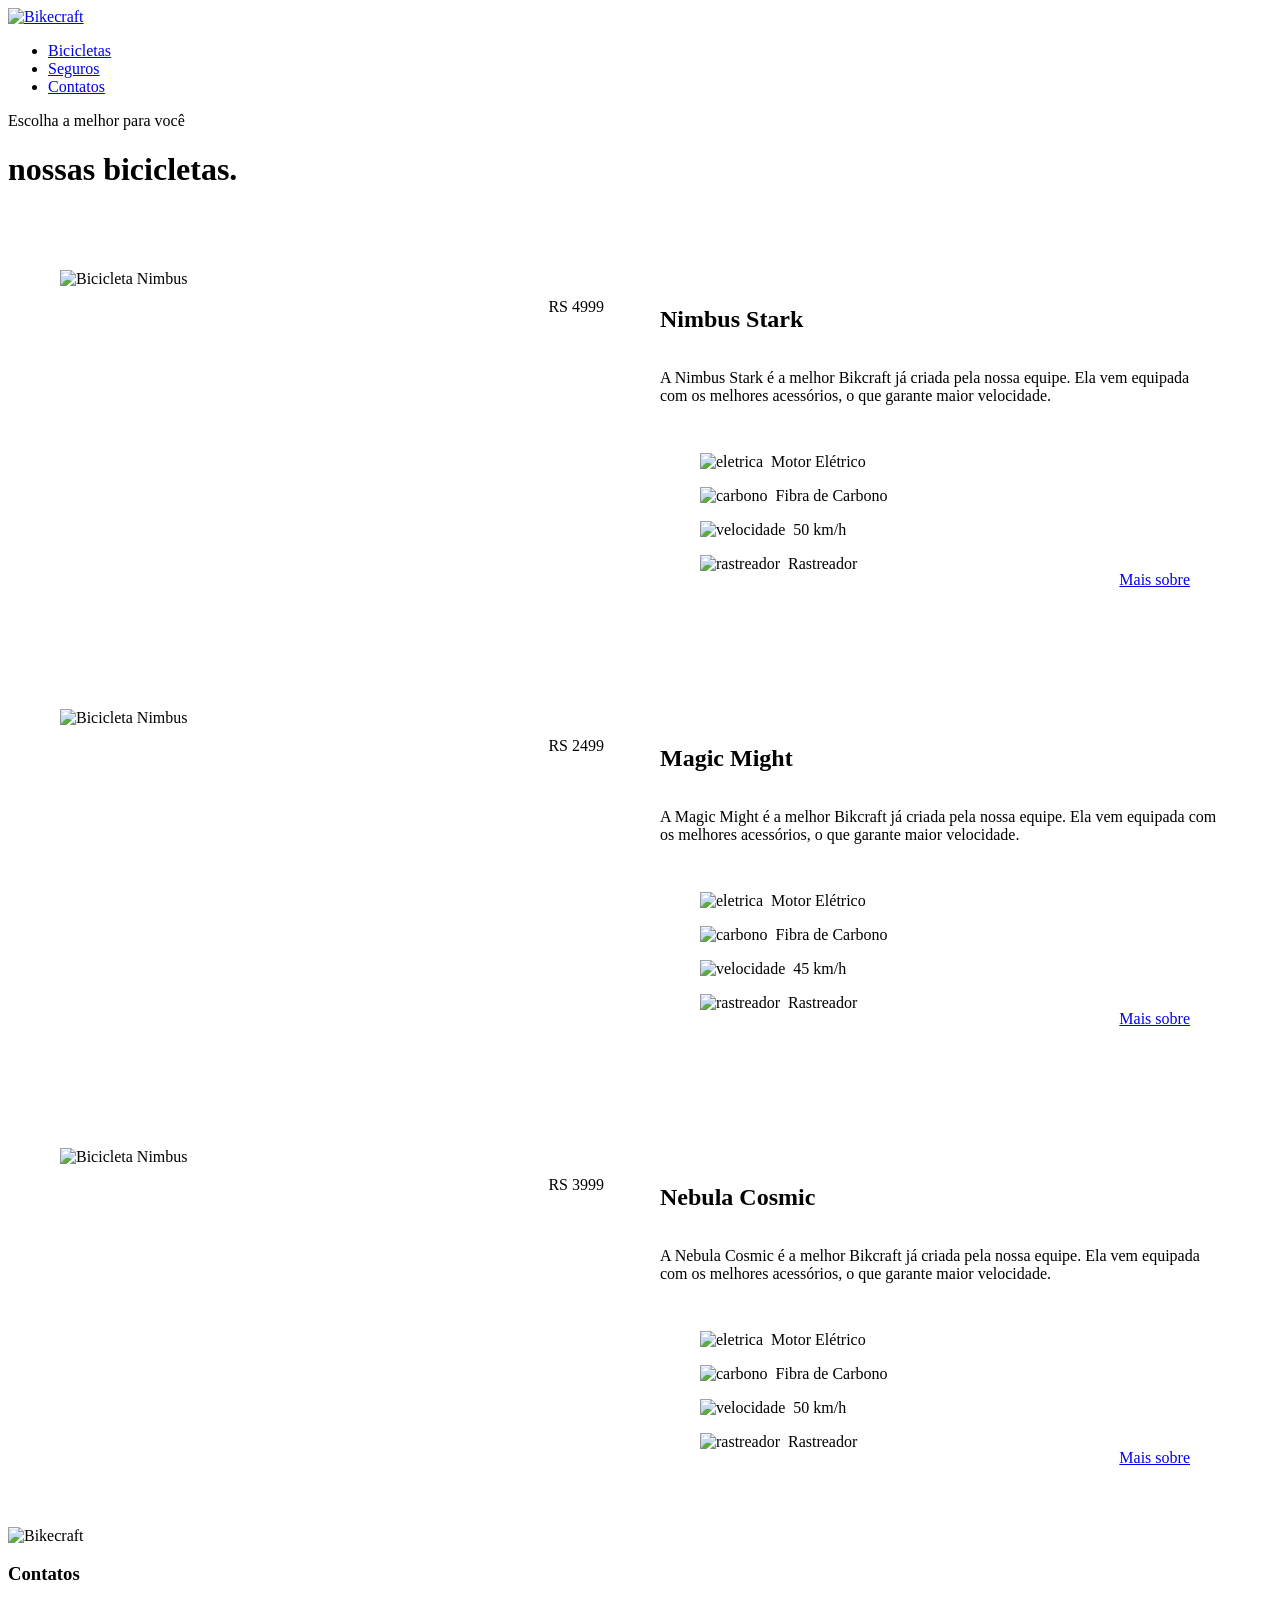
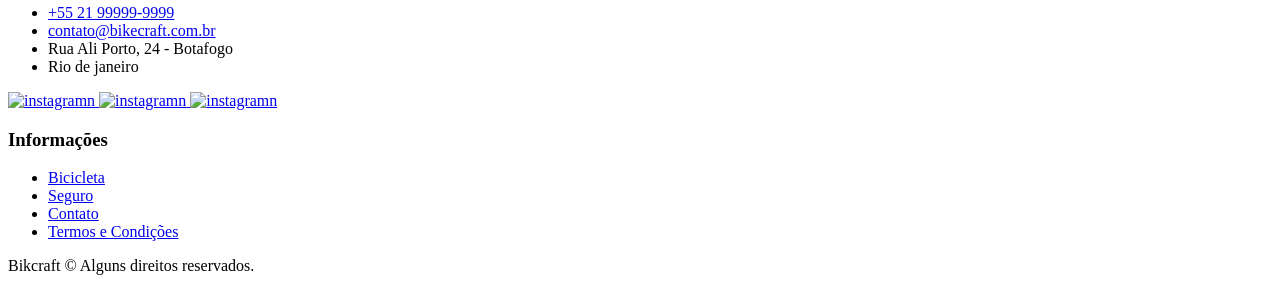
==== bicicletas.html @ 5ad6404e "Corrigindo os arquivos CSS." ====
<!DOCTYPE html>
<html lang="pt-BR">

<head>
    <meta charset="UTF-8">
    <meta name="viewport" content="width=device-width, initial-scale=1.0">
    <title>Bicicletas | Bikecraft</title>
    <meta name="description" content="Bicicletas elétricas de alta precisão e qualidade,  feitas sob medida para o client. Explore o mundo na sua velocidade com a Bikcraft">

    <!-- CSS -->
    <link rel="stylesheet" href="./css/styles.css">

    <!-- Google Fonts -->

    <!-- <link rel="preconnect" href="https://fonts.googleapis.com">
    <link rel="preconnect" href="https://fonts.gstatic.com" crossorigin>
    <link rel="preconnect" href="https://fonts.googleapis.com">
    <link rel="preconnect" href="https://fonts.gstatic.com" crossorigin>
    <link rel="preconnect" href="https://fonts.googleapis.com">
    <link rel="preconnect" href="https://fonts.gstatic.com" crossorigin>
    <link href="https://fonts.googleapis.com/css2?family=Poppins:ital,wght@400;0,600;0&family=Roboto:ital,wght@400;0,500;0&display=swap" rel="stylesheet"> -->

</head>

<!-- Menu -->

<body id="bicicletas">
    <header class="header-bg">
        <div class="header">
            <a href="./index.html">
                <img src="./img/bikcraft.svg" alt="Bikecraft">
            </a>
            <nav aria-label="primaria" font-1-m cor-0>
                <ul class="header-menu">
                    <li><a href="bicicletas.html">Bicicletas</a></li>
                    <li><a href="seguros.html">Seguros</a></li>
                    <li><a href="contatos.html">Contatos</a></li>
                </ul>
            </nav>
        </div>
    </header>

    <!-- Bicicletas -->

    <main>
        <div class="titulo">
            <div class="titulo-container">
                <p class="font-2-l-b cor-5">Escolha a melhor para você</p>
                <h1 class="font-1-xxl cor-0">nossas bicicletas<span>.</span></h1>
            </div>
        </div>

        <!-- Nimbus -->

        <div class="bicicletas-principal">
            <div class="bicicletas container">
                <div class="imagens">
                    <img src="./img/bicicletas/nimbus.jpg" alt="Bicicleta Nimbus">
                    <span class="font-2-m cor-0">RS 4999</span>
                </div>
                <div class="bicicletas-conteudos">
                    <h2 class="font-1-xl">Nimbus Stark</h2>
                    <p class="font-2-s cor-5">A Nimbus Stark é a melhor Bikcraft já criada pela nossa equipe. Ela vem equipada com os melhores acessórios, o que garante maior velocidade.</p>
                    <ul class="font-1-m cor-8">
                        <li><img src="./img/icones/eletrica.svg" alt="eletrica">Motor Elétrico</li>
                        <li><img src="./img/icones/carbono.svg" alt="carbono">Fibra de Carbono</li>
                        <li><img src="./img/icones/velocidade.svg" alt="velocidade">50 km/h</li>
                        <li><img src="./img/icones/rastreador.svg" alt="rastreador">Rastreador</li>
                    </ul>
                    <a class="botao seta" href="bicicletas/nimbus.html">Mais sobre</a>
                </div>
            </div>
        </div>

        <!-- Magic Might -->

        <div class="bicicletas-principal">
            <div class="bicicletas container">
                <div class="imagens">
                    <img src="./img/bicicletas/magic.jpg" alt="Bicicleta Nimbus">
                    <span class="font-2-m cor-0">RS 2499</span>
                </div>
                <div class="bicicletas-conteudos">
                    <h2 class="font-1-xl cor-0">Magic Might</h2>
                    <p class="font-2-s cor-5">A Magic Might é a melhor Bikcraft já criada pela nossa equipe. Ela vem equipada com os melhores acessórios, o que garante maior velocidade.</p>
                    <ul class="font-1-m cor-8">
                        <li><img src="./img/icones/eletrica.svg" alt="eletrica">Motor Elétrico</li>
                        <li><img src="./img/icones/carbono.svg" alt="carbono">Fibra de Carbono</li>
                        <li><img src="./img/icones/velocidade.svg" alt="velocidade">45 km/h</li>
                        <li><img src="./img/icones/rastreador.svg" alt="rastreador">Rastreador</li>
                    </ul>
                    <a class="botao seta" href="bicicletas/magic.html">Mais sobre</a>
                </div>
            </div>
        </div>

        <!-- Nebula Cosmic -->

        <div class="bicicletas-principal">
            <div class="bicicletas container">
                <div class="imagens">
                    <img src="./img/bicicletas/nebula.jpg" alt="Bicicleta Nimbus">
                    <span class="font-2-m cor-0">RS 3999</span>
                </div>
                <div class="bicicletas-conteudos">
                    <h2 class="font-1-xl">Nebula Cosmic</h2>
                    <p class="font-2-s cor-5">A Nebula Cosmic é a melhor Bikcraft já criada pela nossa equipe. Ela vem equipada com os melhores acessórios, o que garante maior velocidade.</p>
                    <ul class="font-1-m cor-8">
                        <li><img src="./img/icones/eletrica.svg" alt="eletrica">Motor Elétrico</li>
                        <li><img src="./img/icones/carbono.svg" alt="carbono">Fibra de Carbono</li>
                        <li><img src="./img/icones/velocidade.svg" alt="velocidade">50 km/h</li>
                        <li><img src="./img/icones/rastreador.svg" alt="rastreador">Rastreador</li>
                    </ul>
                    <a class="botao seta" href="bicicletas/nebula.html">Mais sobre</a>
                </div>
            </div>
        </div>
    </main>

    <!-- Footer -->

    <footer class="footer">
        <div class="footer-container">
            <img src="./img/bikcraft.svg" alt="Bikecraft">
            <div class="contato">
                <h3 class="font-2-l-b cor-0">Contatos</h3>
                <nav>
                    <ul class="font-2-m cor-5">
                        <li><a href="tel:+5521999999999">+55 21 99999-9999</a></li>
                        <li><a href="mailto:contato@bikecraft.com.br">contato@bikecraft.com.br</a></li>
                        <li>Rua Ali Porto, 24 - Botafogo</li>
                        <li>Rio de janeiro</li>
                    </ul>
                </nav>
                <div class="redes">
                    <a href="./">
                        <img src="./img/redes/instagram-p.svg" alt="instagramn">
                    </a>
                    <a href="./">
                        <img src="./img/redes/facebook-p.svg" alt="instagramn">
                    </a>
                    <a href="./">
                        <img src="./img/redes/youtube-p.svg" alt="instagramn">
                    </a>
                </div>
            </div>
            <div class="informacao">
                <h3 class="font-2-l-b cor-0">Informações</h3>
                <nav>
                    <ul class="font-1-m cor-5">
                        <li><a href="bicicletas.html">Bicicleta</a></li>
                        <li><a href="seguro.html">Seguro</a></li>
                        <li><a href="contatos.html">Contato</a></li>
                        <li><a href="termos.html">Termos e Condições</a></li>
                    </ul>
                </nav>
            </div>
            <p class="footer-copy font-2-m cor-6">Bikcraft © Alguns direitos reservados.</p>
        </div>
    </footer>

</body>
---- css/styles.css ----
/* Home */
@import "./global/home/global.css";
@import "./global/home/header.css";
@import "./global/home/introducao.css";
@import "./global/home/tipografia.css";
@import "./global/home/cores.css";
@import "./global/home/bicicletas-listas.css";
@import "./global/home/tecnologia.css";
@import "./global/home/parceiros.css";
@import "./global/home/depoimente.css";
@import "./global/home/seguro.css";
@import "./global/home/footer.css";

/* Termos */
@import "./global/termos/titulo.css";

/* Bicicletas */
@import "./global/bicicletas/bicicletas.css";
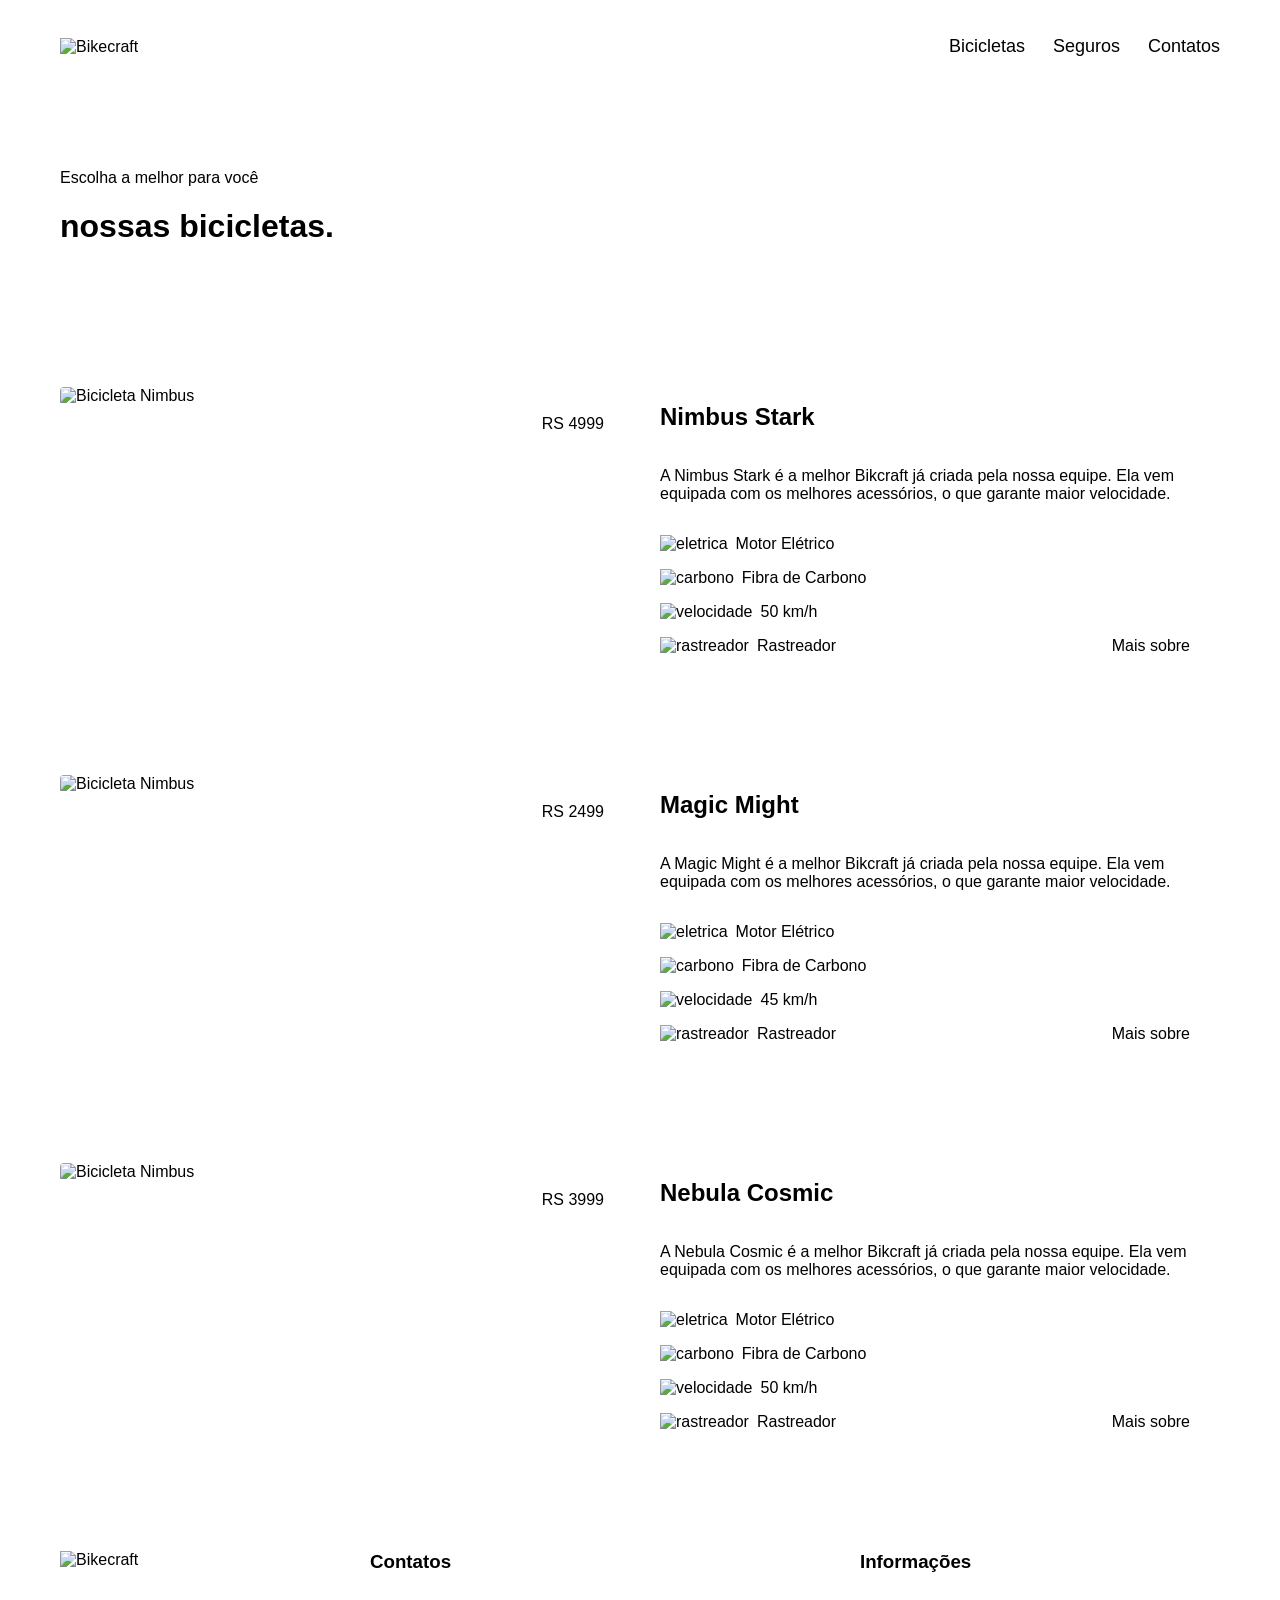
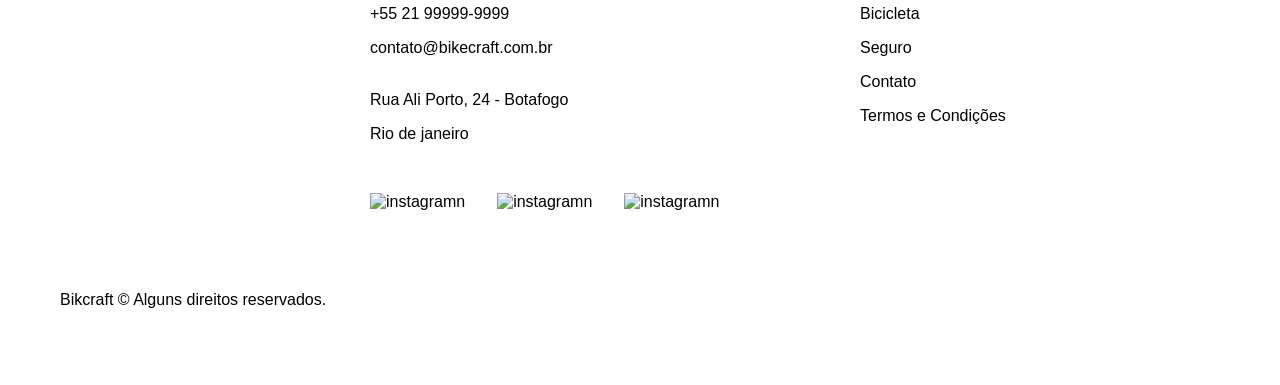
==== commit 9f243665: "Corrigindo o error do link." ====
--- a/bicicletas.html
+++ b/bicicletas.html
@@ -27,13 +27,13 @@
 <body id="bicicletas">
     <header class="header-bg">
         <div class="header">
-            <a href="./index.html">
+            <a href="index.html">
                 <img src="./img/bikcraft.svg" alt="Bikecraft">
             </a>
             <nav aria-label="primaria" font-1-m cor-0>
                 <ul class="header-menu">
                     <li><a href="bicicletas.html">Bicicletas</a></li>
-                    <li><a href="seguros.html">Seguros</a></li>
+                    <li><a href="seguro.html">Seguros</a></li>
                     <li><a href="contatos.html">Contatos</a></li>
                 </ul>
             </nav>
--- a/css/styles.css
+++ b/css/styles.css
@@ -16,3 +16,7 @@
 
 /* Bicicletas */
 @import "./global/bicicletas/bicicletas.css";
+
+/* Seguros */
+@import "./seguros/vantagens.css";
+@import "./seguros/perguntas.css";
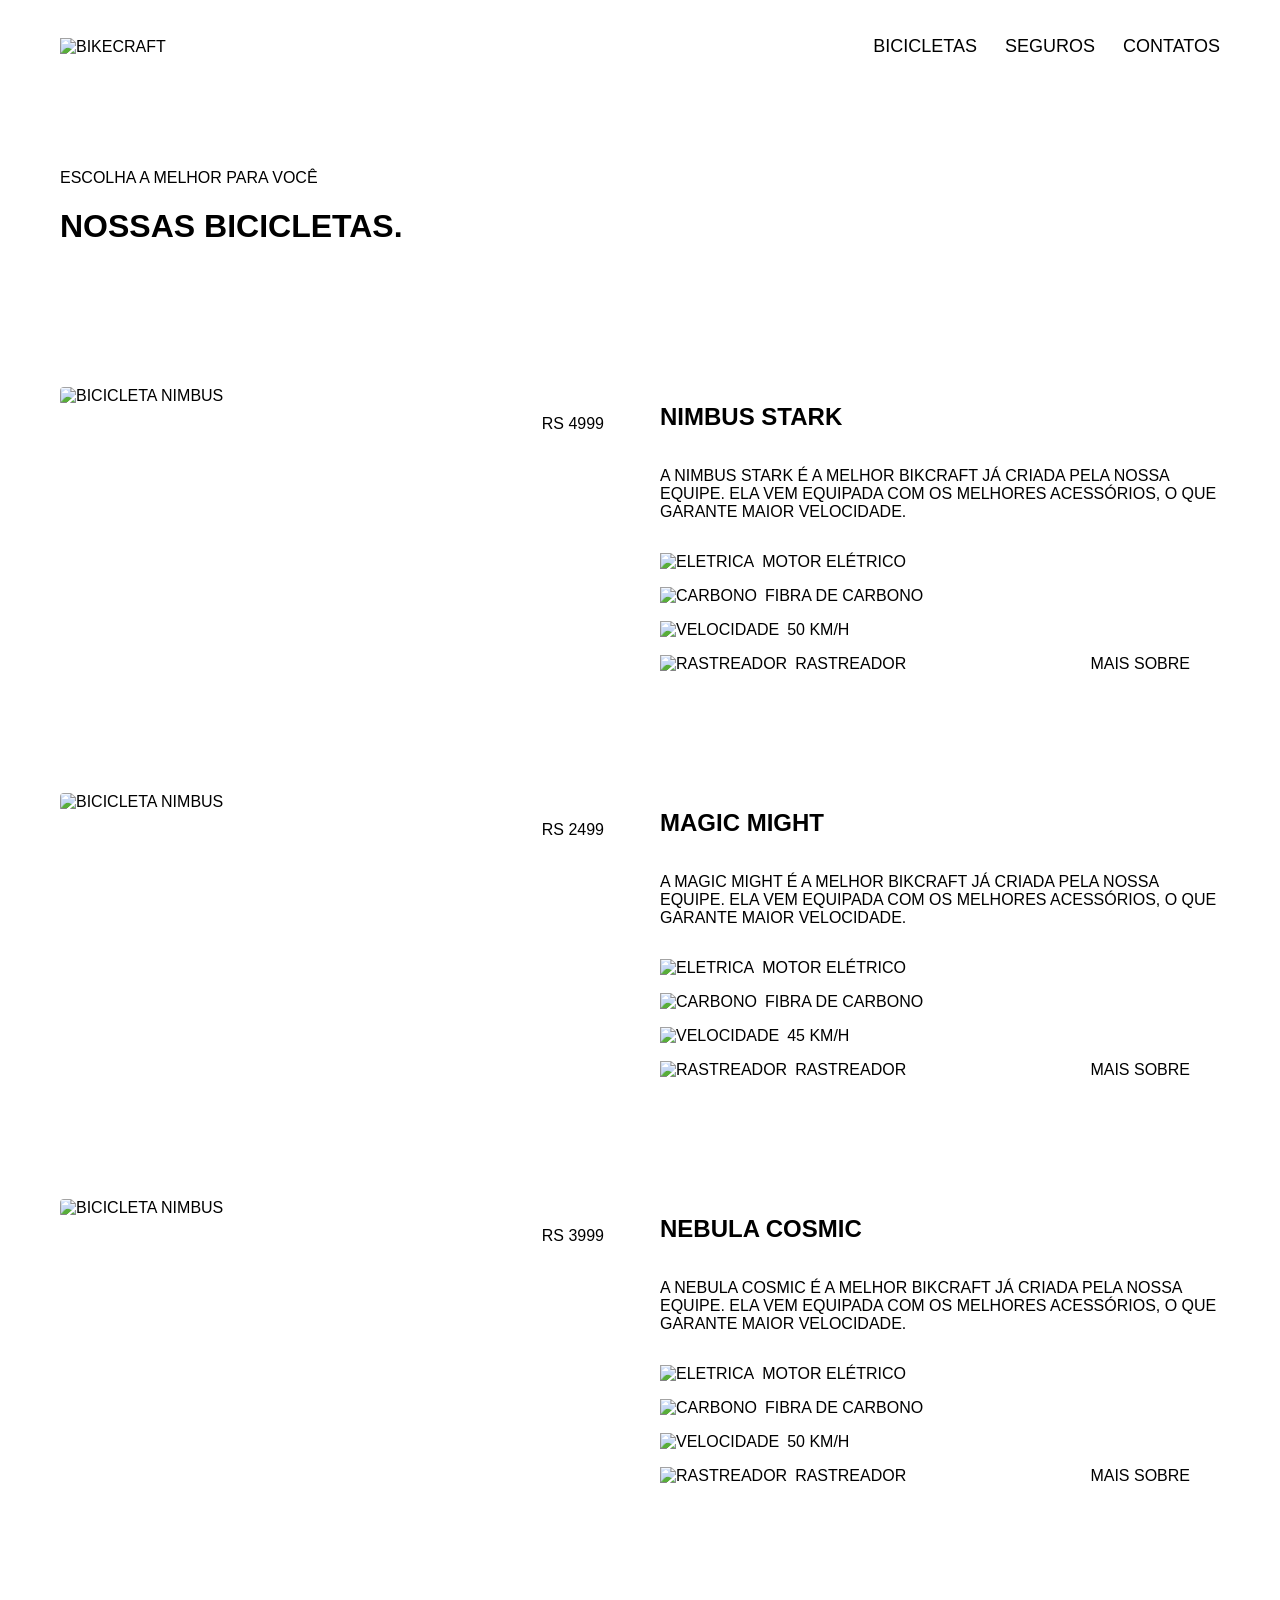
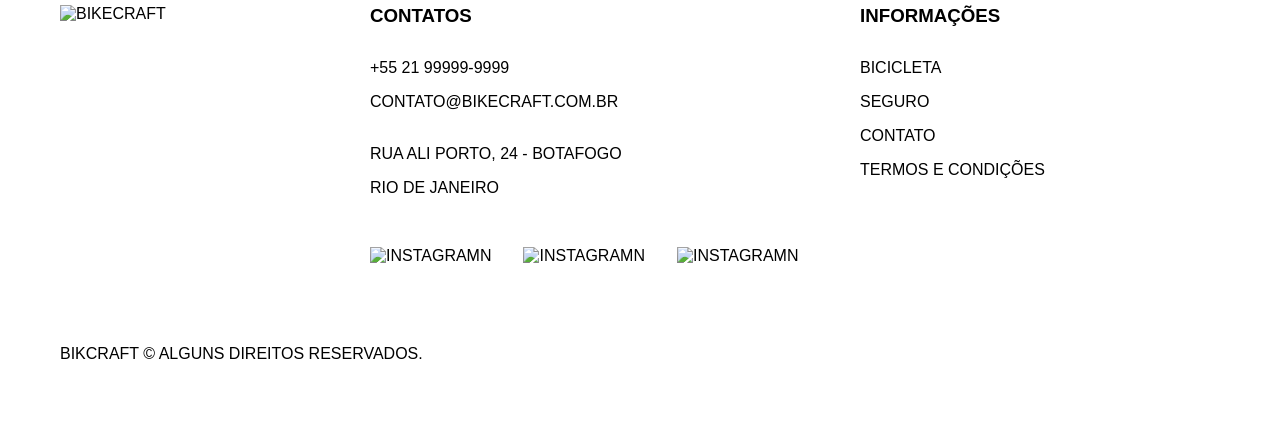
==== commit 788917be: "A parte de bicicletas que ter cada itens diferentes, já está tudo ok." ====
--- a/bicicletas.html
+++ b/bicicletas.html
@@ -67,7 +67,7 @@
                         <li><img src="./img/icones/velocidade.svg" alt="velocidade">50 km/h</li>
                         <li><img src="./img/icones/rastreador.svg" alt="rastreador">Rastreador</li>
                     </ul>
-                    <a class="botao seta" href="bicicletas/nimbus.html">Mais sobre</a>
+                    <a class="botao seta" href="./bicicletas/nimbus.html">Mais sobre</a>
                 </div>
             </div>
         </div>
@@ -89,7 +89,7 @@
                         <li><img src="./img/icones/velocidade.svg" alt="velocidade">45 km/h</li>
                         <li><img src="./img/icones/rastreador.svg" alt="rastreador">Rastreador</li>
                     </ul>
-                    <a class="botao seta" href="bicicletas/magic.html">Mais sobre</a>
+                    <a class="botao seta" href="./bicicletas/magic.html">Mais sobre</a>
                 </div>
             </div>
         </div>
@@ -111,7 +111,7 @@
                         <li><img src="./img/icones/velocidade.svg" alt="velocidade">50 km/h</li>
                         <li><img src="./img/icones/rastreador.svg" alt="rastreador">Rastreador</li>
                     </ul>
-                    <a class="botao seta" href="bicicletas/nebula.html">Mais sobre</a>
+                    <a class="botao seta" href="./bicicletas/nebula.html">Mais sobre</a>
                 </div>
             </div>
         </div>
--- a/css/styles.css
+++ b/css/styles.css
@@ -15,7 +15,9 @@
 @import "./global/termos/titulo.css";
 
 /* Bicicletas */
-@import "./global/bicicletas/bicicletas.css";
+@import "./bicicletas/bicicletas.css";
+@import "./bicicletas/nimbus.css";
+@import "./bicicletas/seguro-bicicletas.css";
 
 /* Seguros */
 @import "./seguros/vantagens.css";
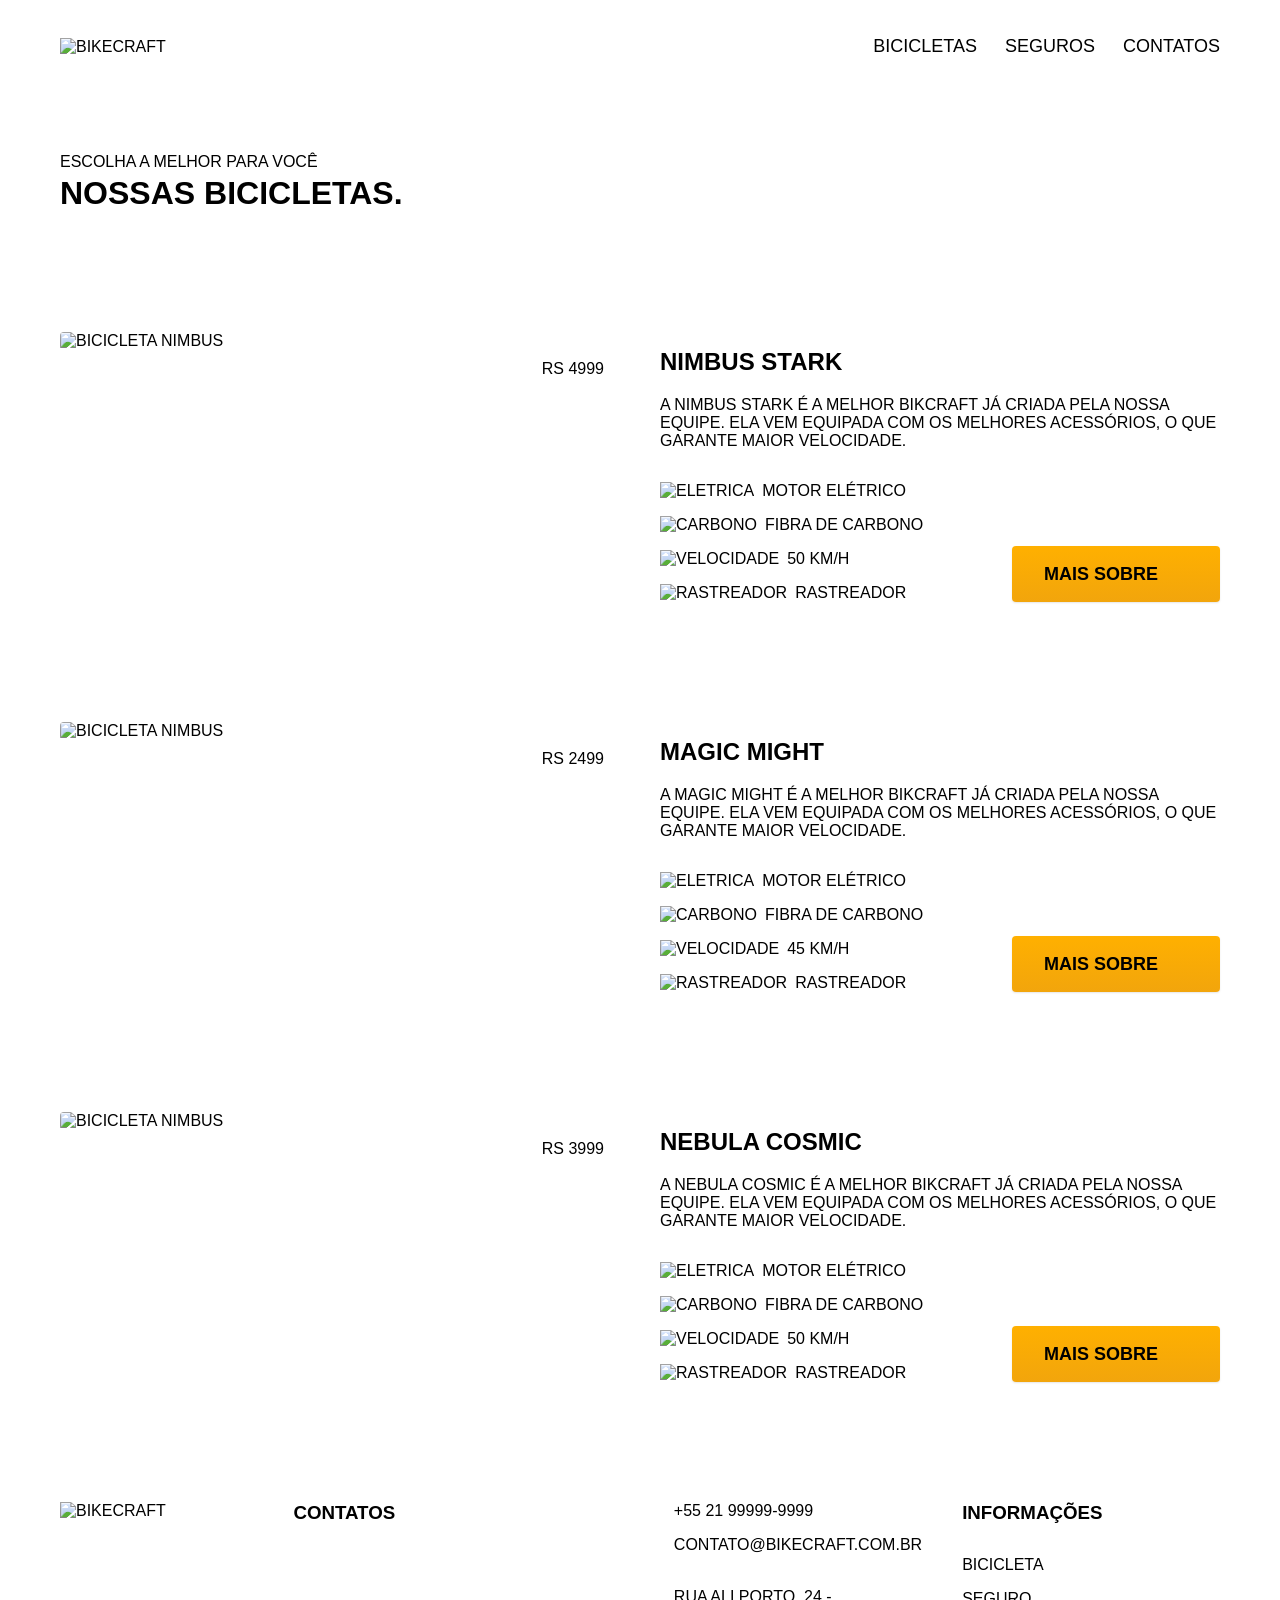
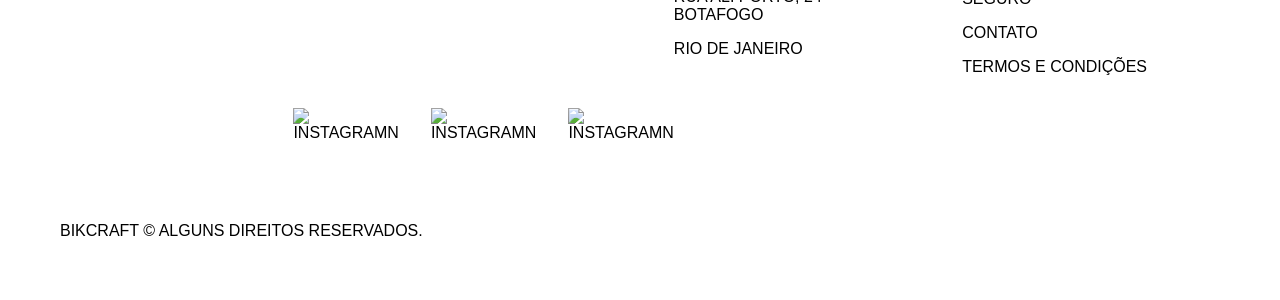
==== commit 65c875a5: "A parte de contato está ok, porém precisa ter unm pequeno de ajuster" ====
--- a/bicicletas.html
+++ b/bicicletas.html
@@ -34,7 +34,7 @@
                 <ul class="header-menu">
                     <li><a href="bicicletas.html">Bicicletas</a></li>
                     <li><a href="seguro.html">Seguros</a></li>
-                    <li><a href="contatos.html">Contatos</a></li>
+                    <li><a href="contato.html">Contatos</a></li>
                 </ul>
             </nav>
         </div>
@@ -150,7 +150,7 @@
                     <ul class="font-1-m cor-5">
                         <li><a href="bicicletas.html">Bicicleta</a></li>
                         <li><a href="seguro.html">Seguro</a></li>
-                        <li><a href="contatos.html">Contato</a></li>
+                        <li><a href="contato.html">Contato</a></li>
                         <li><a href="termos.html">Termos e Condições</a></li>
                     </ul>
                 </nav>
--- a/css/styles.css
+++ b/css/styles.css
@@ -22,3 +22,8 @@
 /* Seguros */
 @import "./seguros/vantagens.css";
 @import "./seguros/perguntas.css";
+
+/* Contatos */
+@import "./contato/contato.css";
+@import "./contato/lojas.css";
+@import "./contato/formulario.css";
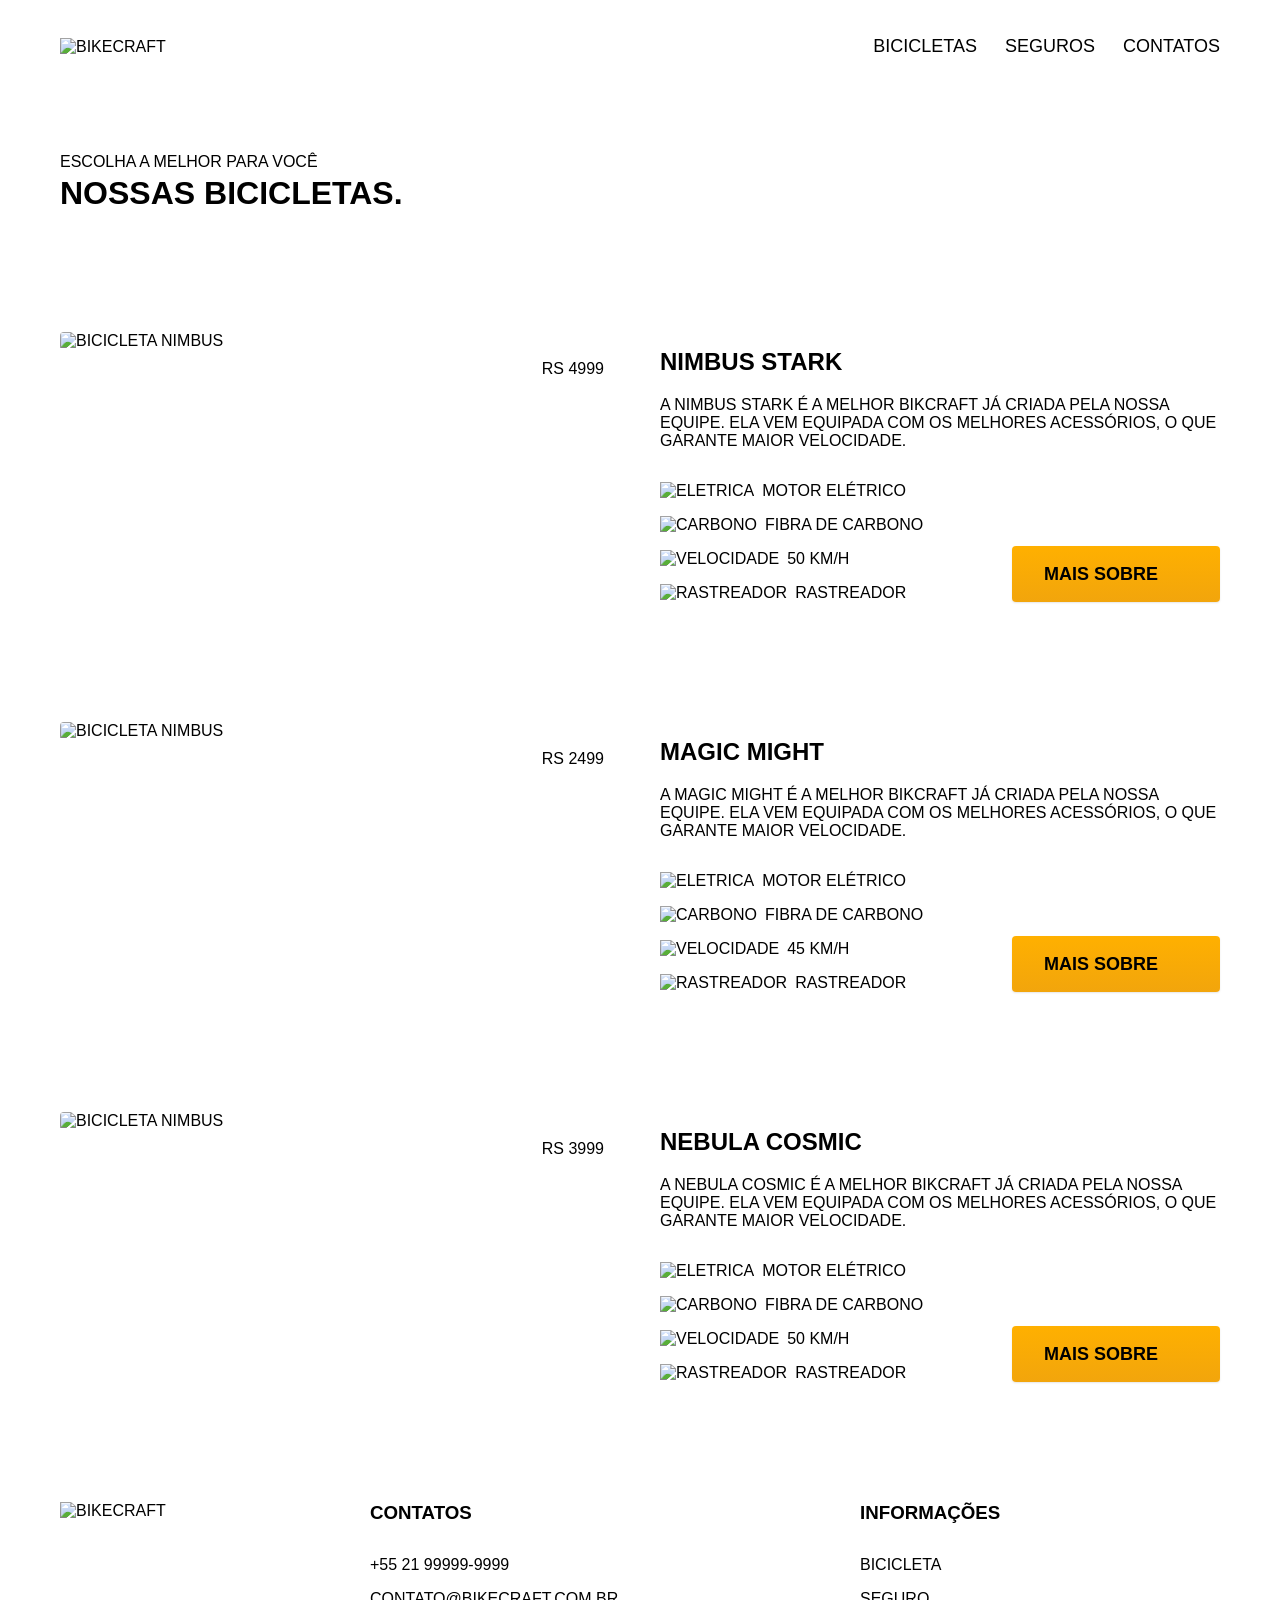
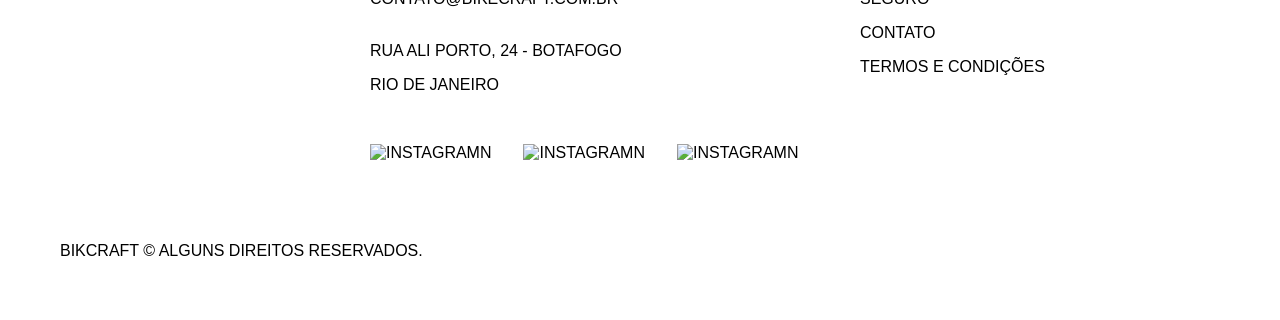
==== commit efd24c94: "A parte da contato está ok." ====
--- a/bicicletas.html
+++ b/bicicletas.html
@@ -30,7 +30,7 @@
             <a href="index.html">
                 <img src="./img/bikcraft.svg" alt="Bikecraft">
             </a>
-            <nav aria-label="primaria" font-1-m cor-0>
+            <nav aria-label="primaria" class="font-1-m cor-0">
                 <ul class="header-menu">
                     <li><a href="bicicletas.html">Bicicletas</a></li>
                     <li><a href="seguro.html">Seguros</a></li>
